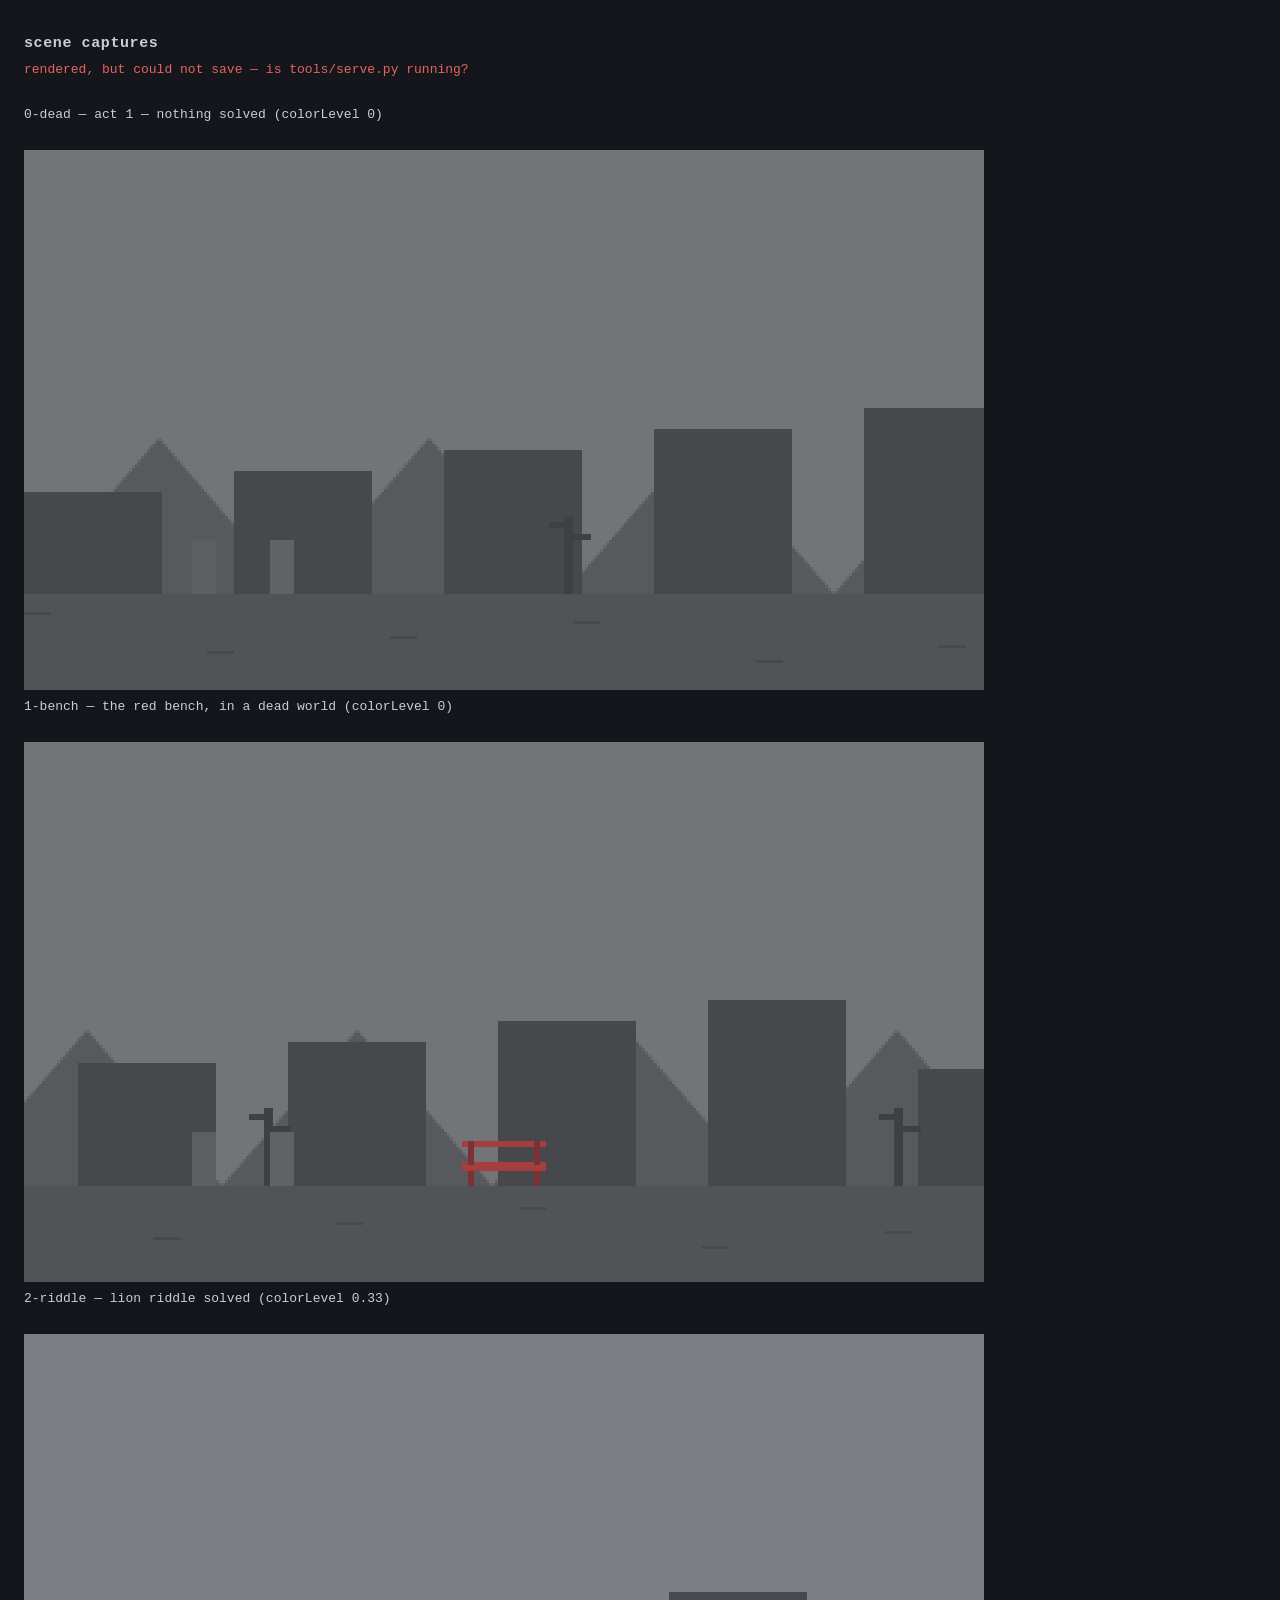
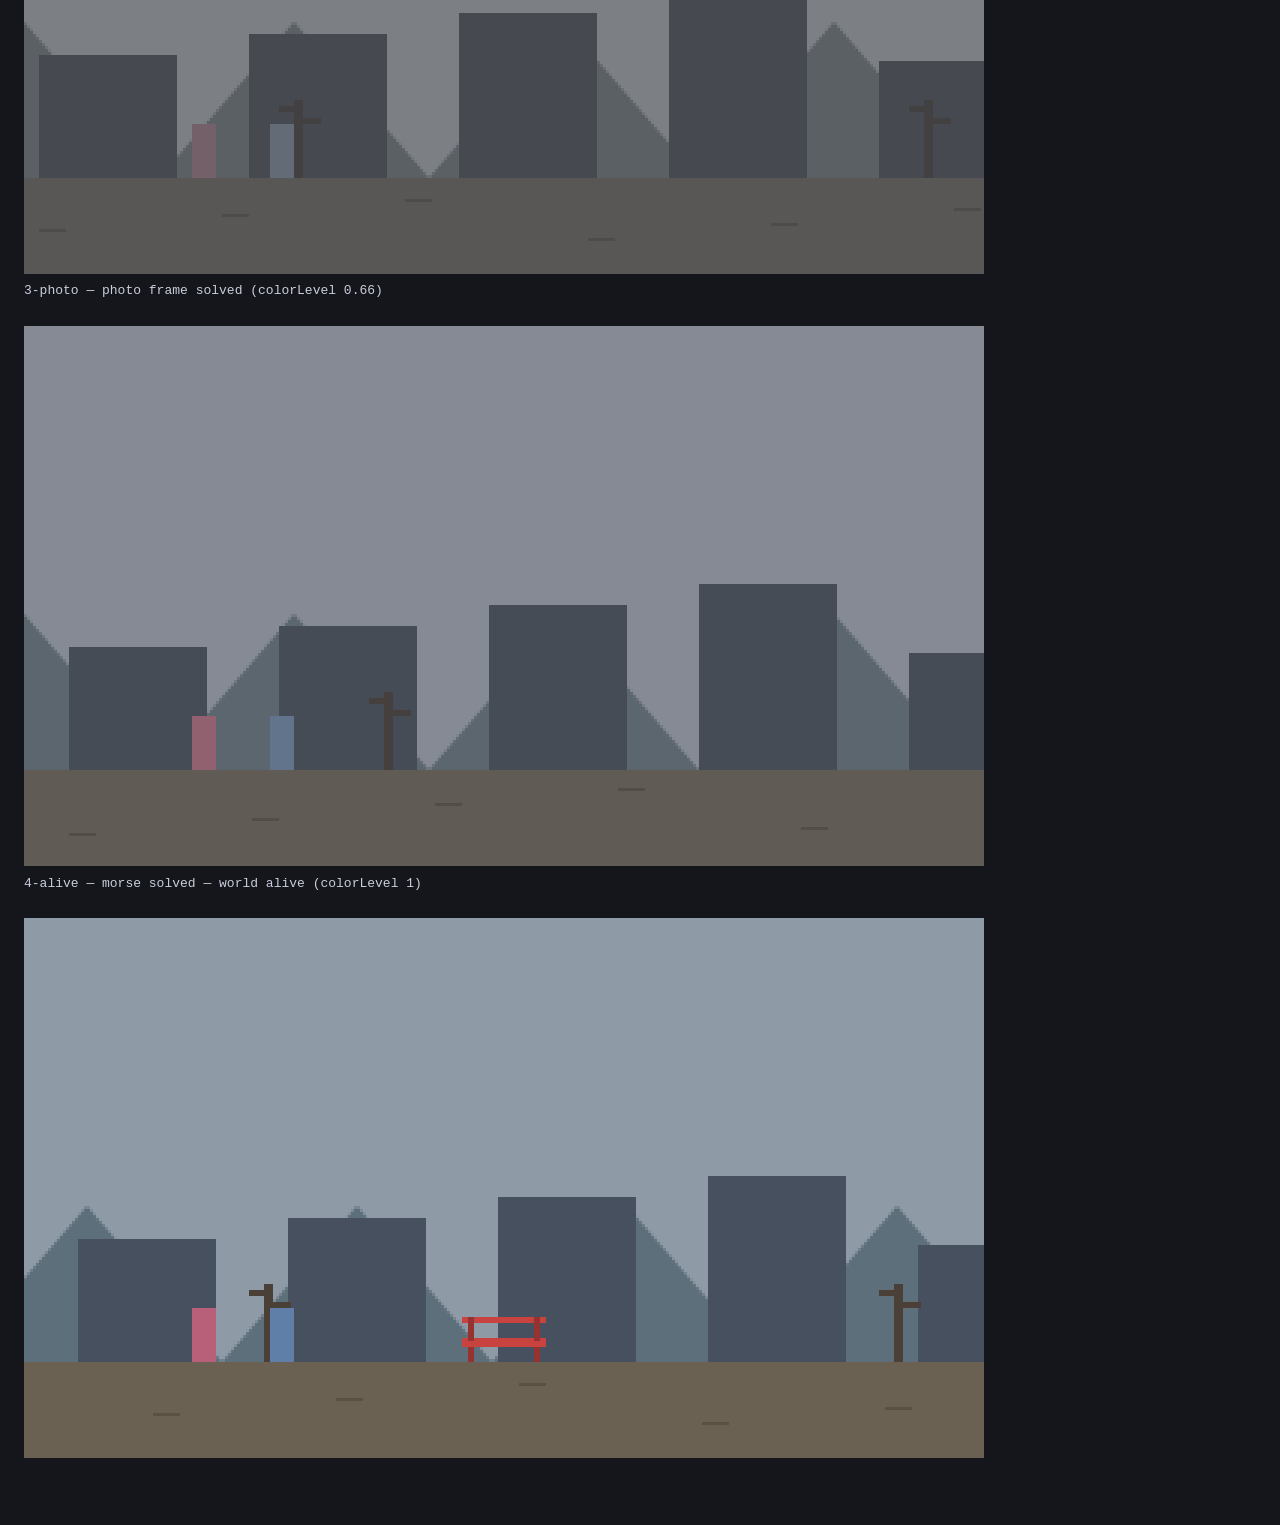
==== tools/shots.html @ f875c993 "Add game structure and assets for CluColor, including HTML, CSS, JavaScript, and dialogue files. Int" ====
<!doctype html>
<html lang="en">
<head>
<meta charset="utf-8">
<title>CluColor — shots</title>
<link rel="stylesheet" href="../tests/test.css">
</head>
<body>
<h1>scene captures</h1>
<p class="sub" id="status">rendering…</p>
<div id="out"></div>

<script type="module">
import { W, H, BENCH, GROUND_Y, drawWorld, drawExempt, drawActor } from '../js/game/world.js';
import { gradeFilter, tintOpacity, TINT_MAX } from '../js/game/colorGrade.js';

/**
 * Renders the same scene the game renders, at each story beat, and bakes the
 * colour grade into real pixels so the result can be inspected as an image.
 *
 * The game applies the grade as a CSS filter on the canvas element, which is
 * invisible to toDataURL(). Here we re-apply the identical filter string via
 * ctx.filter onto a compositing canvas — same CSS filter spec, same result.
 */
const SCALE = 3;

const BEATS = [
  { name: '0-dead',   colorLevel: 0.00, cam: 0,               note: 'act 1 — nothing solved' },
  { name: '1-bench',  colorLevel: 0.00, cam: BENCH.x - W / 2, note: 'the red bench, in a dead world' },
  { name: '2-riddle', colorLevel: 0.33, cam: 300,             note: 'lion riddle solved' },
  { name: '3-photo',  colorLevel: 0.66, cam: 900,             note: 'photo frame solved' },
  { name: '4-alive',  colorLevel: 1.00, cam: BENCH.x - W / 2, note: 'morse solved — world alive' },
];

/** @param {number} cam @param {number} colorLevel */
function renderBeat(cam, colorLevel) {
  const world = document.createElement('canvas');
  world.width = W; world.height = H;
  const wc = world.getContext('2d');
  wc.imageSmoothingEnabled = false;
  drawWorld(wc, cam);
  drawActor(wc, 60, GROUND_Y, '#b8607a');
  drawActor(wc, 86, GROUND_Y, '#5f7fa8');

  const exempt = document.createElement('canvas');
  exempt.width = W; exempt.height = H;
  const ec = exempt.getContext('2d');
  ec.imageSmoothingEnabled = false;
  drawExempt(ec, cam);

  // Composite exactly as the browser composites the live page:
  //   graded world  ->  unfiltered exempt layer  ->  cool tint wash
  const out = document.createElement('canvas');
  out.width = W * SCALE; out.height = H * SCALE;
  const oc = out.getContext('2d');
  oc.imageSmoothingEnabled = false;
  oc.scale(SCALE, SCALE);

  oc.filter = gradeFilter(colorLevel);
  oc.drawImage(world, 0, 0);
  oc.filter = 'none';

  oc.drawImage(exempt, 0, 0);

  oc.globalAlpha = tintOpacity(colorLevel);
  oc.fillStyle = '#2a3040';
  oc.fillRect(0, 0, W, H);
  oc.globalAlpha = 1;

  return out;
}

const shots = [];
const out = document.getElementById('out');

for (const beat of BEATS) {
  const canvas = renderBeat(beat.cam, beat.colorLevel);

  const label = document.createElement('p');
  label.className = 'sub';
  label.textContent = `${beat.name} — ${beat.note} (colorLevel ${beat.colorLevel})`;
  out.append(label, canvas);

  shots.push({ name: beat.name, png: canvas.toDataURL('image/png') });
}

const res = await fetch('/__shot', {
  method: 'POST',
  headers: { 'content-type': 'application/json' },
  body: JSON.stringify({ shots }),
}).catch(() => null);

const status = document.getElementById('status');
status.textContent = res && res.ok
  ? `saved ${shots.length} shots (tint max ${TINT_MAX})`
  : 'rendered, but could not save — is tools/serve.py running?';
status.className = 'sub ' + (res && res.ok ? 'ok' : 'fail');
</script>
</body>
</html>
---- tests/test.css ----
:root { color-scheme: dark; }

body {
  margin: 0;
  padding: 32px 24px 64px;
  background: #14161c;
  color: #c9cedb;
  font: 14px/1.6 ui-monospace, SFMono-Regular, Menlo, monospace;
}

h1 {
  margin: 0 0 4px;
  font-size: 15px;
  font-weight: 600;
  letter-spacing: .04em;
}

.sub {
  margin: 0 0 24px;
  font-size: 13px;
}

.sub.ok   { color: #6fcf8e; }
.sub.fail { color: #e5645e; }

ol {
  margin: 0;
  padding: 0;
  list-style: none;
  display: grid;
  gap: 2px;
}

li {
  display: grid;
  grid-template-columns: 18px 1fr;
  gap: 8px;
  align-items: baseline;
  padding: 5px 8px;
  border-radius: 4px;
}

li::before {
  font-weight: 700;
}

li.ok::before   { content: "\2713"; color: #6fcf8e; }
li.fail::before { content: "\2717"; color: #e5645e; }

li.ok   { color: #8b93a4; }
li.fail { background: #2a1a1c; color: #f0d8d6; }

.name { word-break: break-word; }

code {
  grid-column: 2;
  display: block;
  margin-top: 3px;
  color: #e5a05e;
  font-size: 12px;
  word-break: break-all;
}
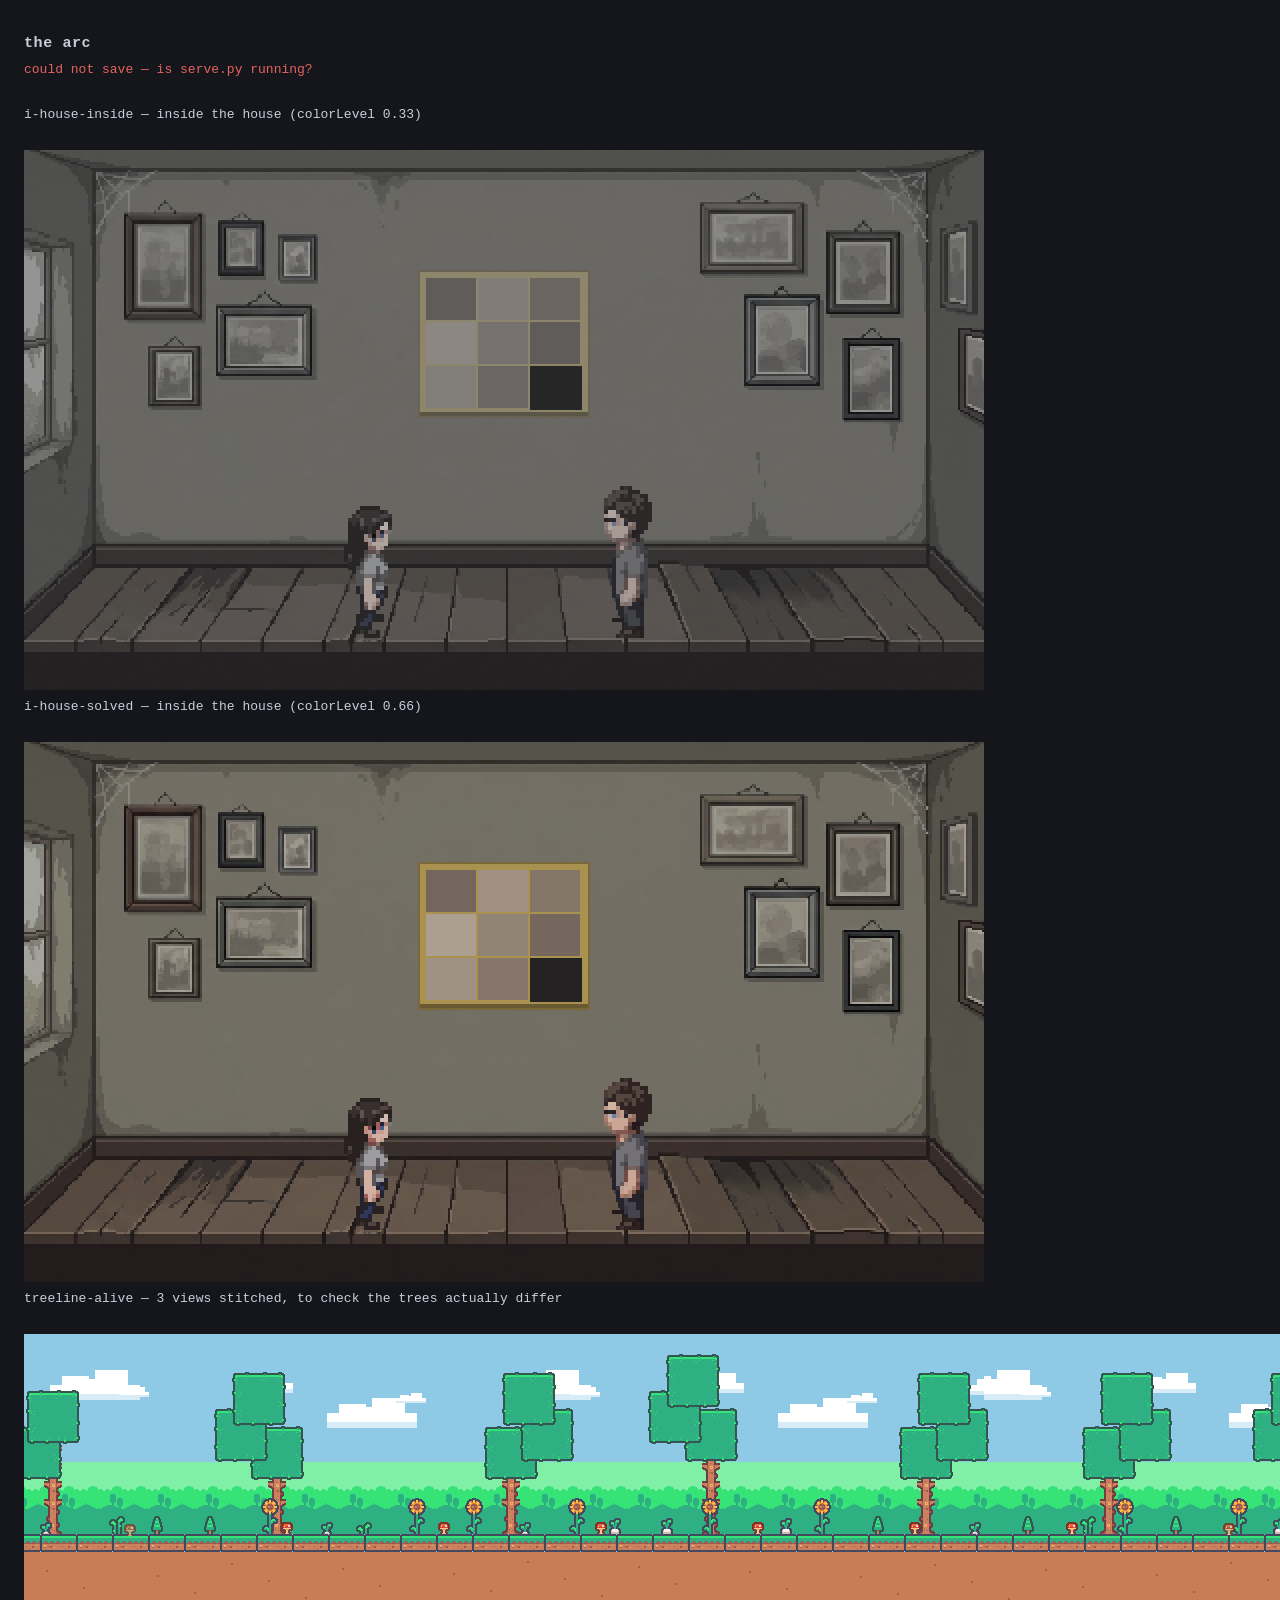
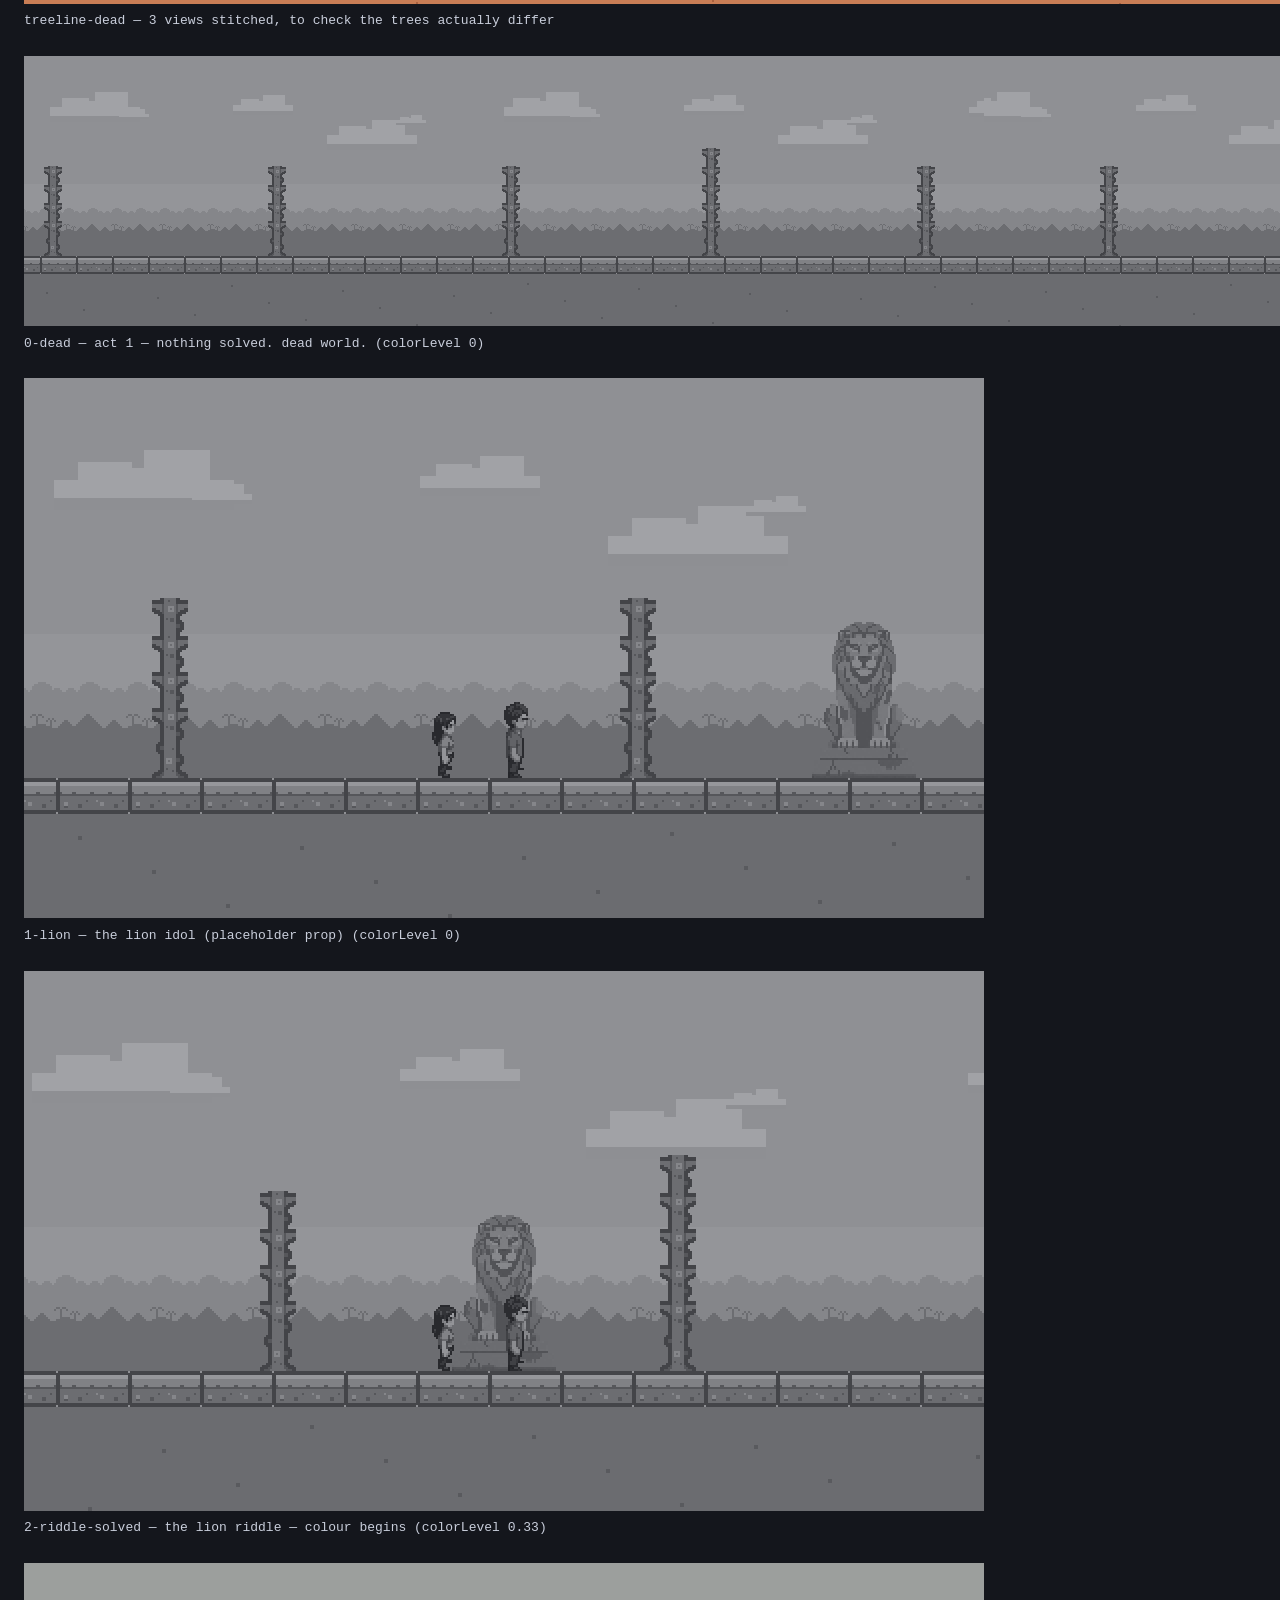
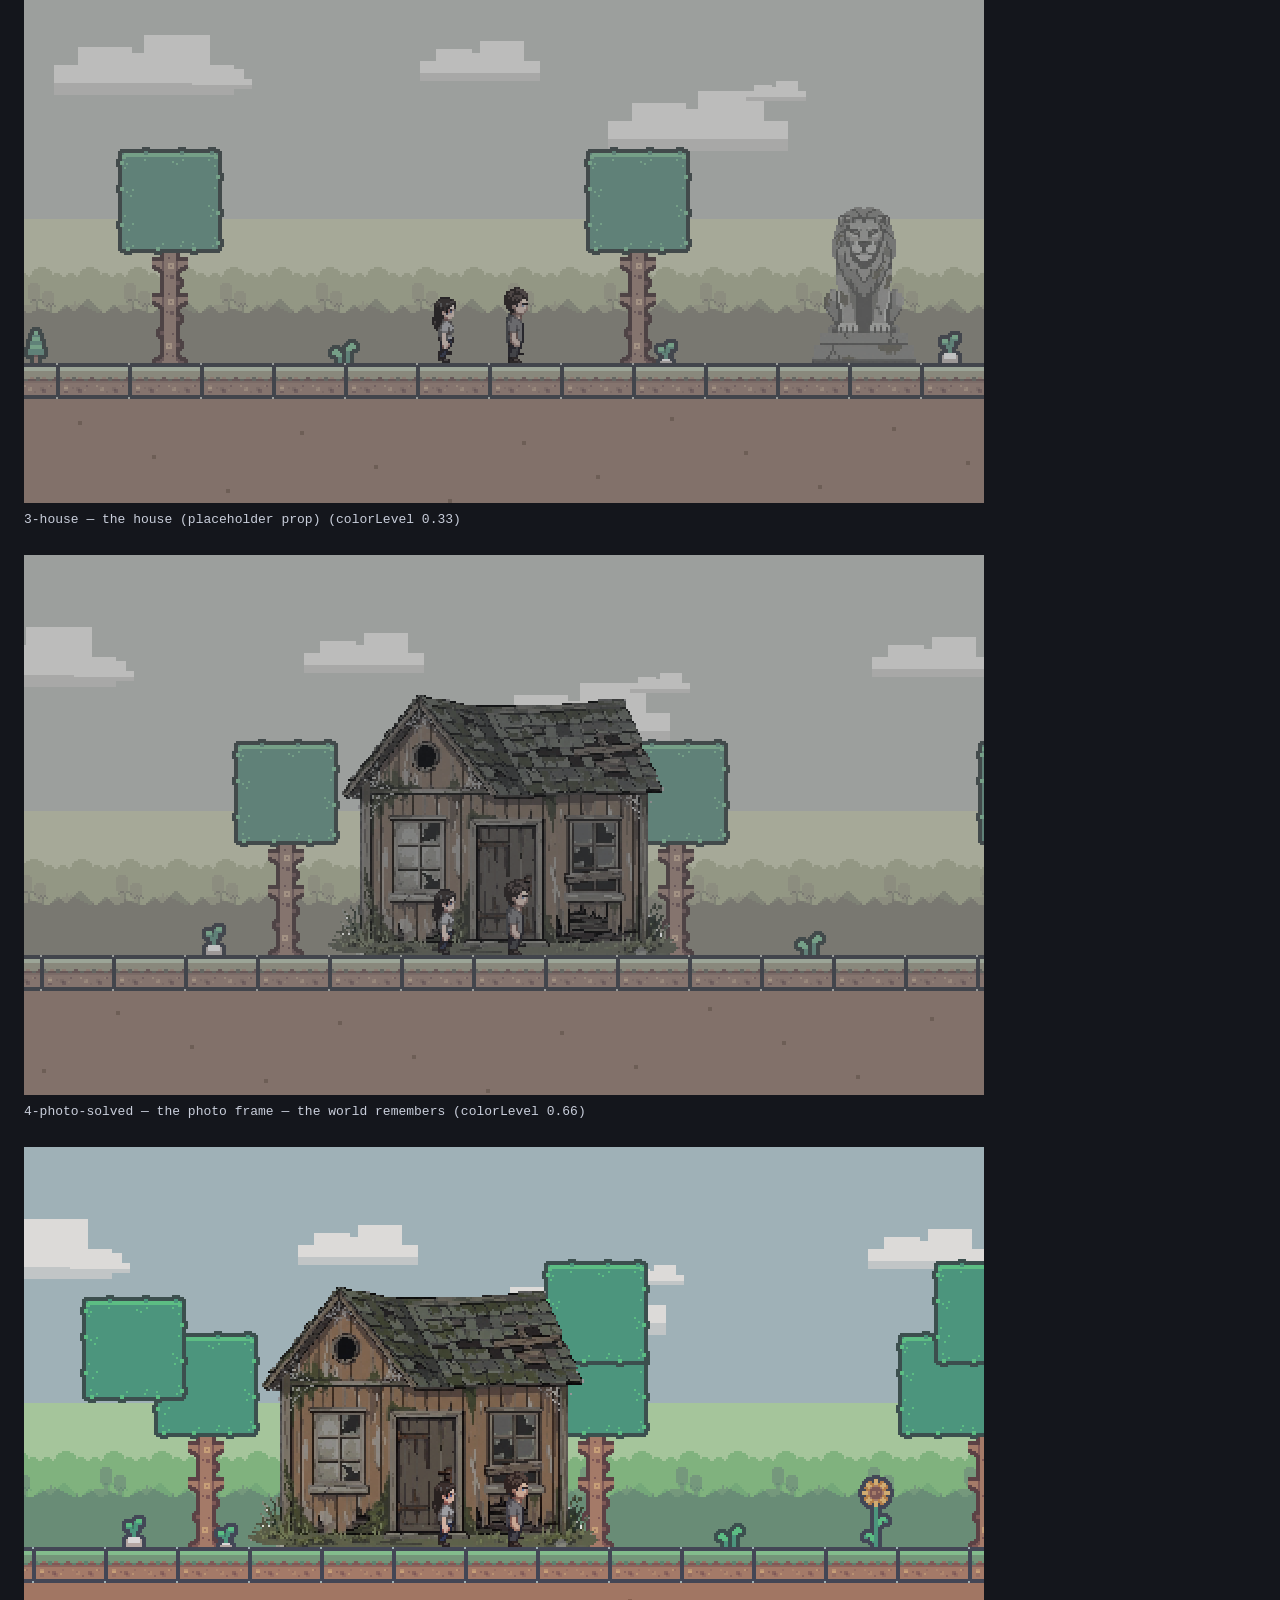
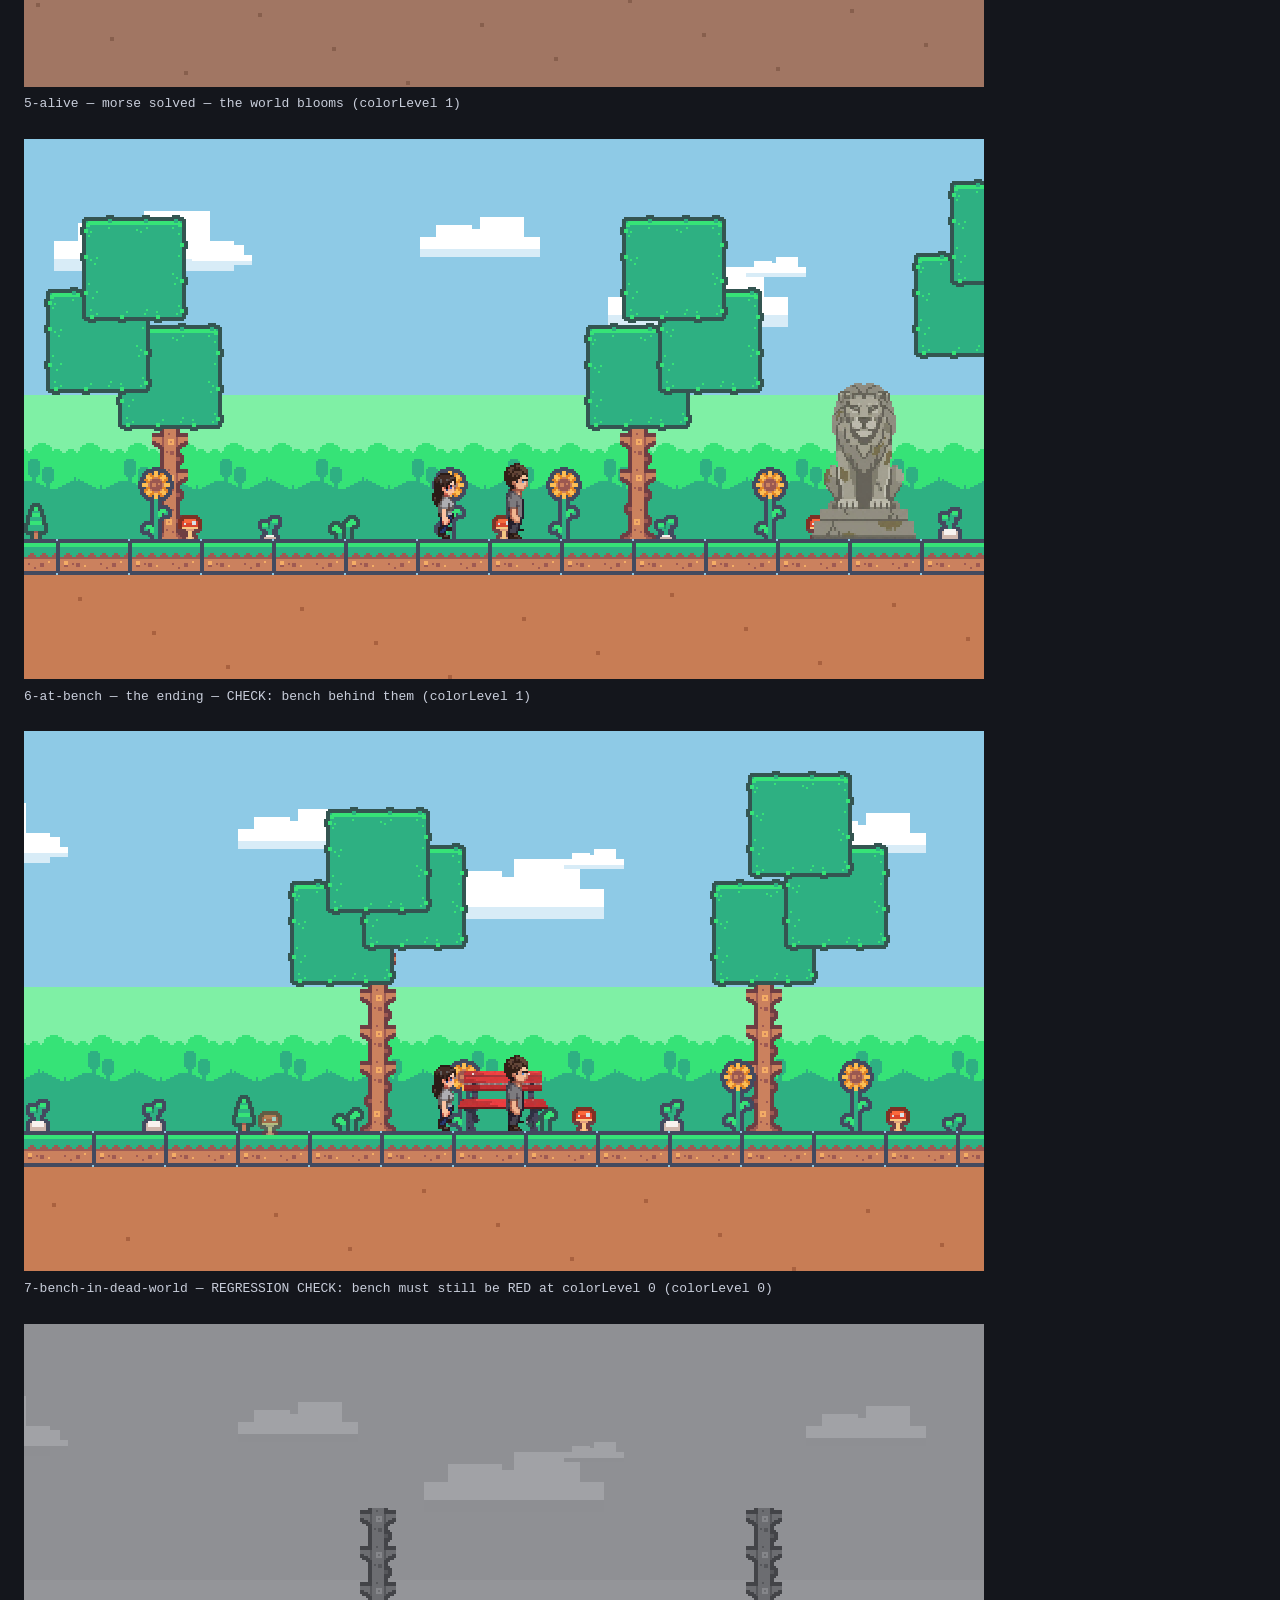
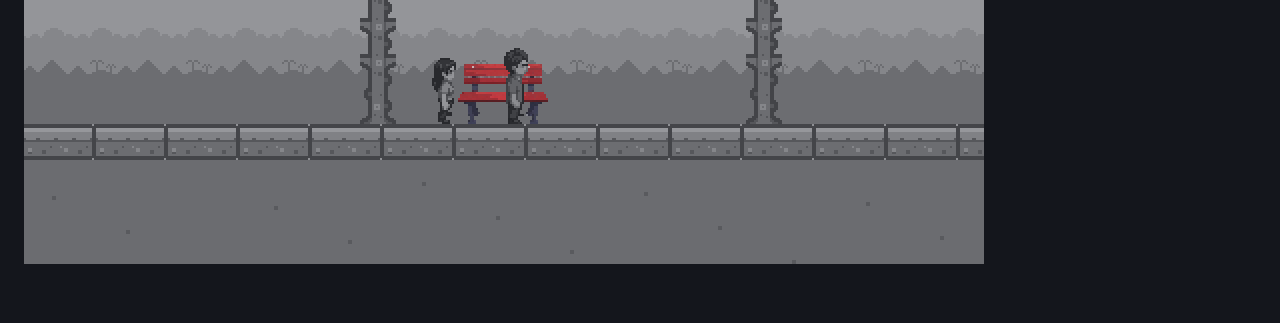
==== commit 3a20acdb: "Add devlog for CluColor development progress, including detailed updates on gameplay mechanics, art " ====
--- a/tools/shots.html
+++ b/tools/shots.html
@@ -6,79 +6,186 @@
 <link rel="stylesheet" href="../tests/test.css">
 </head>
 <body>
-<h1>scene captures</h1>
+<h1>the arc</h1>
 <p class="sub" id="status">rendering…</p>
 <div id="out"></div>
 
 <script type="module">
-import { W, H, BENCH, GROUND_Y, drawWorld, drawExempt, drawActor } from '../js/game/world.js';
-import { gradeFilter, tintOpacity, TINT_MAX } from '../js/game/colorGrade.js';
+import { W, H, BENCH, GROUND_Y, createAtlases, drawWorld, drawBench, drawProps } from '../js/game/world.js';
+import { LION_X, HOUSE_X } from '../js/game/story.js';
+import { gradeFilter, tintOpacity } from '../js/game/colorGrade.js';
+import { loadImages, loadImage } from '../js/engine/assets.js';
+import { drawCharacter } from '../js/engine/sprites.js';
 
 /**
- * Renders the same scene the game renders, at each story beat, and bakes the
- * colour grade into real pixels so the result can be inspected as an image.
+ * Renders the exact scene the game renders, at each story beat, and BAKES the
+ * colour grade into real pixels — a CSS filter on an element never shows up in
+ * toDataURL(), so we re-apply the identical filter string via ctx.filter.
+ */
+const SCALE = 2;
+
+const images = await loadImages({
+  tiles: '../assets/img/tiles/tiles.png',
+  farm: '../assets/img/tiles/farm.png',
+  bg: '../assets/img/tiles/backgrounds.png',
+  bench: '../assets/img/props/bench.png',
+  lion: '../assets/img/props/lion.png',
+  house: '../assets/img/props/house.png',
+  room: '../assets/img/rooms/house.png',
+});
+const atlases = createAtlases(images);
+
+// Same measured geometry the game uses — feet-anchored, not box-anchored.
+const boy = { idle: await loadImage('../assets/img/boy/idle.png'), walk: [], size: 56, padBelow: 8, centreX: 28 };
+const girl = { idle: await loadImage('../assets/img/girl/idle.png'), walk: [], size: 48, padBelow: 6, centreX: 23 };
+
+const BEATS = [
+  { name: '0-dead', color: 0.00, cam: 380, note: 'act 1 — nothing solved. dead world.' },
+  { name: '1-lion', color: 0.00, cam: LION_X - W / 2, note: 'the lion idol (placeholder prop)' },
+  { name: '2-riddle-solved', color: 0.33, cam: 380, note: 'the lion riddle — colour begins' },
+  { name: '3-house', color: 0.33, cam: HOUSE_X - W / 2, note: 'the house (placeholder prop)' },
+  { name: '4-photo-solved', color: 0.66, cam: 1400, note: 'the photo frame — the world remembers' },
+  { name: '5-alive', color: 1.00, cam: 380, note: 'morse solved — the world blooms' },
+  { name: '6-at-bench', color: 1.00, cam: BENCH.x - W / 2, note: 'the ending — CHECK: bench behind them' },
+  { name: '7-bench-in-dead-world', color: 0.00, cam: BENCH.x - W / 2, note: 'REGRESSION CHECK: bench must still be RED at colorLevel 0' },
+];
+
+/**
+ * Mirrors the game's compositing exactly:
+ *   graded world  ->  UNFILTERED bench  ->  graded actors  ->  cool tint wash
+ * The bench sits behind the actors, which is what lets them sit ON it.
  *
- * The game applies the grade as a CSS filter on the canvas element, which is
- * invisible to toDataURL(). Here we re-apply the identical filter string via
- * ctx.filter onto a compositing canvas — same CSS filter spec, same result.
+ * @param {number} cam @param {number} color
  */
-const SCALE = 3;
-
-const BEATS = [
-  { name: '0-dead',   colorLevel: 0.00, cam: 0,               note: 'act 1 — nothing solved' },
-  { name: '1-bench',  colorLevel: 0.00, cam: BENCH.x - W / 2, note: 'the red bench, in a dead world' },
-  { name: '2-riddle', colorLevel: 0.33, cam: 300,             note: 'lion riddle solved' },
-  { name: '3-photo',  colorLevel: 0.66, cam: 900,             note: 'photo frame solved' },
-  { name: '4-alive',  colorLevel: 1.00, cam: BENCH.x - W / 2, note: 'morse solved — world alive' },
-];
-
-/** @param {number} cam @param {number} colorLevel */
-function renderBeat(cam, colorLevel) {
+function renderBeat(cam, color) {
   const world = document.createElement('canvas');
   world.width = W; world.height = H;
   const wc = world.getContext('2d');
   wc.imageSmoothingEnabled = false;
-  drawWorld(wc, cam);
-  drawActor(wc, 60, GROUND_Y, '#b8607a');
-  drawActor(wc, 86, GROUND_Y, '#5f7fa8');
-
-  const exempt = document.createElement('canvas');
-  exempt.width = W; exempt.height = H;
-  const ec = exempt.getContext('2d');
-  ec.imageSmoothingEnabled = false;
-  drawExempt(ec, cam);
-
-  // Composite exactly as the browser composites the live page:
-  //   graded world  ->  unfiltered exempt layer  ->  cool tint wash
+  drawWorld(wc, atlases, cam, color, 0);
+  drawProps(wc, images.lion, images.house, cam, LION_X, HOUSE_X);
+
+  const buf = document.createElement('canvas');
+  buf.width = W; buf.height = H;
+  const b = buf.getContext('2d');
+  b.imageSmoothingEnabled = false;
+
+  const grade = gradeFilter(color);
+
+  b.filter = grade;
+  b.drawImage(world, 0, 0);
+
+  b.filter = 'none';
+  drawBench(b, images.bench, cam);
+
+  b.filter = grade;
+  drawCharacter(b, girl.idle, girl, W / 2 - 30, GROUND_Y, false);
+  drawCharacter(b, boy.idle, boy, W / 2 + 6, GROUND_Y, false);
+  b.filter = 'none';
+
+  b.globalAlpha = tintOpacity(color);
+  b.fillStyle = '#2a3040';
+  b.fillRect(0, 0, W, H);
+  b.globalAlpha = 1;
+
   const out = document.createElement('canvas');
   out.width = W * SCALE; out.height = H * SCALE;
   const oc = out.getContext('2d');
   oc.imageSmoothingEnabled = false;
-  oc.scale(SCALE, SCALE);
-
-  oc.filter = gradeFilter(colorLevel);
-  oc.drawImage(world, 0, 0);
-  oc.filter = 'none';
-
-  oc.drawImage(exempt, 0, 0);
-
-  oc.globalAlpha = tintOpacity(colorLevel);
-  oc.fillStyle = '#2a3040';
-  oc.fillRect(0, 0, W, H);
-  oc.globalAlpha = 1;
-
+  oc.drawImage(buf, 0, 0, out.width, out.height);
   return out;
 }
 
 const shots = [];
 const out = document.getElementById('out');
 
-for (const beat of BEATS) {
-  const canvas = renderBeat(beat.cam, beat.colorLevel);
-
+// --- the house interior ------------------------------------------------------
+{
+  const { drawInterior, FLOOR_Y, CHAR_SCALE } = await import('../js/game/interior.js');
+
+  for (const [name, color] of [['i-house-inside', 0.33], ['i-house-solved', 0.66]]) {
+    const buf = document.createElement('canvas');
+    buf.width = W; buf.height = H;
+    const b = buf.getContext('2d');
+    b.imageSmoothingEnabled = false;
+
+    const room = document.createElement('canvas');
+    room.width = W; room.height = H;
+    const rc = room.getContext('2d');
+    rc.imageSmoothingEnabled = false;
+    drawInterior(rc, images.room, color);
+
+    b.filter = gradeFilter(color);
+    b.drawImage(room, 0, 0);
+    drawCharacter(b, girl.idle, girl, W / 2 - 68, FLOOR_Y, false, CHAR_SCALE);
+    drawCharacter(b, boy.idle, boy, W / 2 + 62, FLOOR_Y, true, CHAR_SCALE);
+    b.filter = 'none';
+
+    b.globalAlpha = tintOpacity(color);
+    b.fillStyle = '#2a3040';
+    b.fillRect(0, 0, W, H);
+    b.globalAlpha = 1;
+
+    const o = document.createElement('canvas');
+    o.width = W * SCALE; o.height = H * SCALE;
+    const oc = o.getContext('2d');
+    oc.imageSmoothingEnabled = false;
+    oc.drawImage(buf, 0, 0, o.width, o.height);
+
+    const p = document.createElement('p');
+    p.className = 'sub';
+    p.textContent = `${name} — inside the house (colorLevel ${color})`;
+    out.append(p, o);
+    shots.push({ name, png: o.toDataURL('image/png') });
+  }
+}
+
+/**
+ * A single 480px view only fits two trees, which is useless for judging whether
+ * the treeline varies. Stitch consecutive camera positions into one long strip.
+ */
+function renderTreeline(color, views = 3) {
+  const strip = document.createElement('canvas');
+  strip.width = W * views;
+  strip.height = H;
+  const sc = strip.getContext('2d');
+  sc.imageSmoothingEnabled = false;
+
+  for (let i = 0; i < views; i++) {
+    const view = document.createElement('canvas');
+    view.width = W; view.height = H;
+    const vc = view.getContext('2d');
+    vc.imageSmoothingEnabled = false;
+    drawWorld(vc, atlases, 200 + i * W, color, 0);
+
+    sc.filter = gradeFilter(color);
+    sc.drawImage(view, i * W, 0);
+  }
+  sc.filter = 'none';
+
+  sc.globalAlpha = tintOpacity(color);
+  sc.fillStyle = '#2a3040';
+  sc.fillRect(0, 0, strip.width, strip.height);
+  sc.globalAlpha = 1;
+
+  return strip;
+}
+
+for (const [name, color] of [['treeline-alive', 1.0], ['treeline-dead', 0.0]]) {
+  const canvas = renderTreeline(color);
   const label = document.createElement('p');
   label.className = 'sub';
-  label.textContent = `${beat.name} — ${beat.note} (colorLevel ${beat.colorLevel})`;
+  label.textContent = `${name} — 3 views stitched, to check the trees actually differ`;
+  out.append(label, canvas);
+  shots.push({ name, png: canvas.toDataURL('image/png') });
+}
+
+for (const beat of BEATS) {
+  const canvas = renderBeat(beat.cam, beat.color);
+
+  const label = document.createElement('p');
+  label.className = 'sub';
+  label.textContent = `${beat.name} — ${beat.note}  (colorLevel ${beat.color})`;
   out.append(label, canvas);
 
   shots.push({ name: beat.name, png: canvas.toDataURL('image/png') });
@@ -91,9 +198,7 @@
 }).catch(() => null);
 
 const status = document.getElementById('status');
-status.textContent = res && res.ok
-  ? `saved ${shots.length} shots (tint max ${TINT_MAX})`
-  : 'rendered, but could not save — is tools/serve.py running?';
+status.textContent = res && res.ok ? `saved ${shots.length} shots` : 'could not save — is serve.py running?';
 status.className = 'sub ' + (res && res.ok ? 'ok' : 'fail');
 </script>
 </body>
